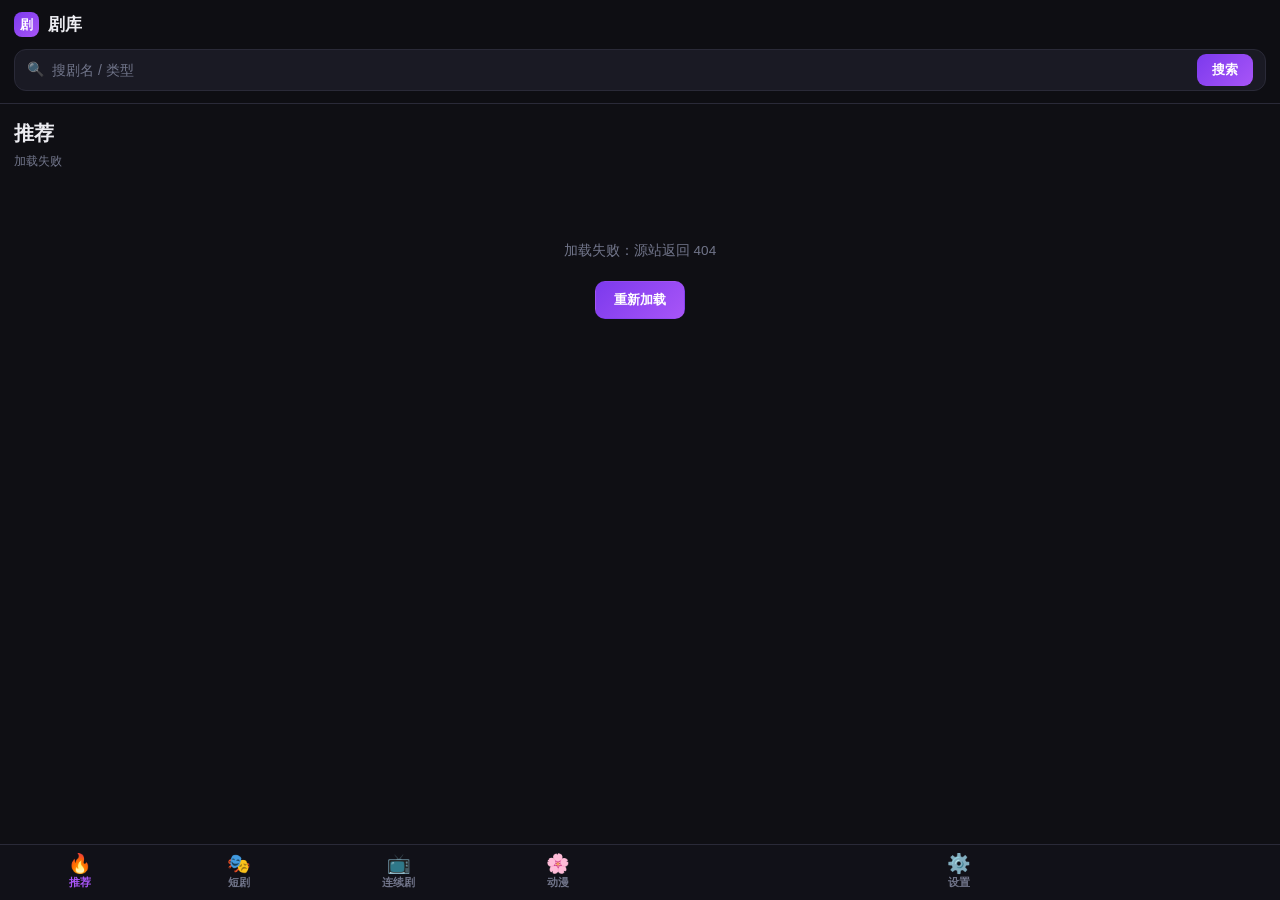
==== app/src/main/assets/www/index.html @ 2c697a50 "feat: 剧库安卓版 —— WebView 壳 + 原生拦截代理 整份网页打包进 assets，靠 WebViewClient.shouldInterceptRequest 在原生层 接下桌面版 s" ====
<!DOCTYPE html>
<html lang="zh-CN">
<head>
<meta charset="UTF-8">
<meta name="viewport" content="width=device-width, initial-scale=1.0, viewport-fit=cover, user-scalable=no">
<meta name="theme-color" content="#0F0F14">
<title>剧库</title>
<link rel="icon" href="data:image/svg+xml,<svg xmlns='http://www.w3.org/2000/svg' viewBox='0 0 100 100'><rect width='100' height='100' rx='22' fill='%237c3aed'/><text x='50' y='68' font-size='52' text-anchor='middle' fill='white' font-family='sans-serif' font-weight='bold'>剧</text></svg>">
<link rel="stylesheet" href="css/style.css">
<link rel="stylesheet" href="css/duanju.css">
<link rel="stylesheet" href="css/juku.css">
<link rel="stylesheet" href="css/mobile.css">
</head>
<body>

<header class="m-top">
  <div class="m-brand"><span class="m-logo">剧</span>剧库</div>
  <form class="jk-search" id="jkSearchForm">
    <span>🔍</span>
    <input id="jkKw" type="search" placeholder="搜剧名 / 类型" autocomplete="off">
    <button type="submit" id="jkSearchBtn">搜索</button>
  </form>
</header>

<main class="m-main" id="mMain">
  <div class="m-title">
    <div class="jk-h1" id="jkH1">推荐</div>
    <div class="jk-sub" id="jkSub">加载中…</div>
  </div>

  <div class="m-sec" id="mContinue">
    <div class="m-sec-t">继续观看</div>
    <div class="jk-continue" id="jkContinue"></div>
  </div>

  <div class="dj-cats" id="jkCats"></div>
  <div class="dj-grid" id="jkGrid"></div>
  <div class="jk-pager" id="jkPager"></div>
</main>

<nav class="m-tabbar">
  <div class="m-tabs" id="jkNav"></div>
  <button class="jk-nav m-tab" id="jkSettingsBtn"><span class="ico">⚙️</span>设置</button>
</nav>

<script src="js/jk-core.js"></script>
<script src="js/juku-api.js"></script>
<script src="js/juku.js"></script>
<script>
(function () {
  var top = 0;
  try { if (window.JKShell && JKShell.safeTop) top = JKShell.safeTop(); } catch (e) {}
  document.documentElement.style.setProperty('--safe-top', (top || 0) + 'px');

  // 没有观看记录时，整块「继续观看」收起来，别占着首屏
  var sec = document.getElementById('mContinue');
  var box = document.getElementById('jkContinue');
  if (sec && box && window.MutationObserver) {
    var sync = function () {
      sec.hidden = !box.querySelector('.jk-cc');
    };
    new MutationObserver(sync).observe(box, { childList: true });
    sync();
  }
})();
</script>
</body>
</html>
---- app/src/main/assets/www/css/style.css ----
/* ============ TV 直播网页 - 全局样式 ============ */
:root {
  --bg: #f4f6fb;
  --bg-soft: #ffffff;
  --card: #ffffff;
  --border: #e5e9f2;
  --text: #1c2333;
  --text-2: #5b6478;
  --text-3: #8b93a7;
  --primary: #e8382c;      /* 直播红 */
  --primary-2: #ff6b5e;
  --accent: #2563eb;
  --radius: 14px;
  --shadow: 0 2px 10px rgba(28, 35, 51, .06);
  --shadow-lg: 0 10px 30px rgba(28, 35, 51, .12);
  --player-bg: #0b0e14;
  --ok: #16a34a;
  --warn: #d97706;
  --header-h: 60px;
}

* { margin: 0; padding: 0; box-sizing: border-box; }
html { scroll-behavior: smooth; }
body {
  font-family: -apple-system, BlinkMacSystemFont, "Segoe UI", "PingFang SC", "Hiragino Sans GB", "Microsoft YaHei", sans-serif;
  background: var(--bg);
  color: var(--text);
  min-height: 100vh;
  line-height: 1.5;
}
a { color: inherit; text-decoration: none; }
img { display: block; }
button { font-family: inherit; cursor: pointer; }

/* ---------- 顶部导航 ---------- */
.header {
  position: sticky; top: 0; z-index: 100;
  height: var(--header-h);
  background: rgba(255,255,255,.92);
  backdrop-filter: blur(12px);
  border-bottom: 1px solid var(--border);
  display: flex; align-items: center; gap: 18px;
  padding: 0 20px;
}
.logo { display: flex; align-items: center; gap: 10px; font-weight: 800; font-size: 20px; letter-spacing: .5px; white-space: nowrap; }
.logo .dot {
  width: 34px; height: 34px; border-radius: 10px;
  background: linear-gradient(135deg, #e8382c, #ff7a45);
  display: grid; place-items: center; color: #fff; font-size: 18px;
  box-shadow: 0 4px 12px rgba(232,56,44,.35);
}
.nav { display: flex; gap: 4px; overflow-x: auto; flex: 1; scrollbar-width: none; }
.nav::-webkit-scrollbar { display: none; }
.nav a {
  padding: 8px 14px; border-radius: 10px; font-size: 14.5px; font-weight: 600;
  color: var(--text-2); white-space: nowrap; transition: all .18s;
}
.nav a:hover { background: #eef1f8; color: var(--text); }
.nav a.active { background: var(--primary); color: #fff; box-shadow: 0 4px 12px rgba(232,56,44,.3); }
.header-right { display: flex; align-items: center; gap: 10px; }

/* 搜索框 */
.search-box { position: relative; }
.search-box input {
  width: 210px; height: 36px; border: 1px solid var(--border); border-radius: 10px;
  padding: 0 12px 0 34px; font-size: 13.5px; outline: none; background: #fff;
  transition: all .2s;
}
.search-box input:focus { border-color: var(--primary); box-shadow: 0 0 0 3px rgba(232,56,44,.12); width: 250px; }
.search-box .s-icon { position: absolute; left: 10px; top: 50%; transform: translateY(-50%); color: var(--text-3); font-size: 15px; pointer-events: none; }
.search-results {
  position: absolute; top: 44px; right: 0; width: 320px; max-height: 420px; overflow-y: auto;
  background: #fff; border: 1px solid var(--border); border-radius: 12px; box-shadow: var(--shadow-lg);
  display: none; z-index: 200;
}
.search-results.show { display: block; }
.sr-item { display: flex; align-items: center; gap: 10px; padding: 9px 12px; cursor: pointer; border-bottom: 1px solid #f1f3f9; }
.sr-item:hover { background: #f7f8fc; }
.sr-item img { width: 30px; height: 30px; border-radius: 7px; object-fit: contain; background: #f1f3f9; }
.sr-item .nm { font-size: 13.5px; font-weight: 600; }
.sr-item .gp { font-size: 11.5px; color: var(--text-3); }
.sr-empty { padding: 18px; text-align: center; color: var(--text-3); font-size: 13px; }

/* ---------- 主体 ---------- */
.main { max-width: 1320px; margin: 0 auto; padding: 22px 20px 60px; }
.page-title { display: flex; align-items: baseline; gap: 10px; margin: 6px 0 18px; }
.page-title h1 { font-size: 24px; font-weight: 800; }
.page-title .sub { color: var(--text-3); font-size: 13px; }

/* 分组区块 */
.group { margin-bottom: 30px; }
.group-head { display: flex; align-items: center; gap: 10px; margin-bottom: 14px; }
.group-head .tag { width: 6px; height: 22px; border-radius: 3px; background: var(--primary); }
.group-head h2 { font-size: 17px; font-weight: 700; }
.group-head .count { font-size: 12px; color: var(--text-3); background: #eef1f8; padding: 2px 9px; border-radius: 20px; }

/* 频道网格 */
.grid { display: grid; grid-template-columns: repeat(auto-fill, minmax(168px, 1fr)); gap: 12px; }
.channel {
  position: relative; background: var(--card); border: 1px solid var(--border); border-radius: var(--radius);
  padding: 14px 12px 12px; cursor: pointer; transition: all .2s; overflow: hidden;
  display: flex; flex-direction: column; gap: 8px;
}
.channel:hover { transform: translateY(-3px); box-shadow: var(--shadow-lg); border-color: rgba(232,56,44,.4); }
.channel .thumb {
  height: 84px; border-radius: 9px; background: linear-gradient(135deg, #f0f2f9, #e6eaf4);
  display: grid; place-items: center; position: relative; overflow: hidden;
}
.channel .thumb img { max-width: 62%; max-height: 62%; object-fit: contain; transition: transform .25s; }
.channel:hover .thumb img { transform: scale(1.1); }
.channel .thumb .play-badge {
  position: absolute; inset: 0; display: grid; place-items: center; background: rgba(11,14,20,.45);
  color: #fff; font-size: 22px; opacity: 0; transition: opacity .2s;
}
.channel:hover .thumb .play-badge { opacity: 1; }
.channel .name { font-size: 14px; font-weight: 700; text-align: center; line-height: 1.3; }
.channel .name .live-tag { display: inline-block; margin-right: 5px; font-size: 10px; color: #fff; background: var(--primary); border-radius: 4px; padding: 1px 5px; vertical-align: 1px; animation: blink 1.6s infinite; }
.channel .meta { display: flex; justify-content: center; align-items: center; gap: 8px; }
.channel .meta .grp { font-size: 11px; color: var(--text-3); background: #f2f4fa; padding: 1px 8px; border-radius: 20px; }
.channel .fav { position: absolute; top: 8px; right: 8px; width: 26px; height: 26px; border-radius: 8px; background: rgba(255,255,255,.85); border: 1px solid var(--border); color: var(--text-3); font-size: 13px; display: grid; place-items: center; z-index: 2; opacity: 0; transition: all .2s; }
.channel:hover .fav { opacity: 1; }
.channel .fav.on { color: #f59e0b; opacity: 1; background: #fff7e6; border-color: #fde68a; }
.channel .fav:hover { transform: scale(1.15); }
.channel.offline { opacity: .55; }
.channel.offline::after { content: "信号弱"; position: absolute; top: 6px; left: 6px; font-size: 10px; color: #fff; background: var(--warn); padding: 1px 6px; border-radius: 5px; }

@keyframes blink { 0%,100% {opacity: 1;} 50% {opacity: .45;} }

/* ---------- 首页 Hero ---------- */
.hero {
  border-radius: 20px; overflow: hidden; position: relative; margin-bottom: 26px;
  background: linear-gradient(120deg, #10131c 0%, #1c2333 55%, #2a1b2e 100%);
  color: #fff; padding: 34px 36px;
}
.hero::before {
  content: ""; position: absolute; right: -60px; top: -60px; width: 320px; height: 320px; border-radius: 50%;
  background: radial-gradient(circle, rgba(232,56,44,.45), transparent 65%);
}
.hero h1 { font-size: 30px; font-weight: 800; letter-spacing: .5px; position: relative; }
.hero h1 em { font-style: normal; color: #ff6b5e; }
.hero p { margin-top: 8px; color: #b9c0d2; font-size: 14px; position: relative; }
.hero .hero-actions { margin-top: 18px; display: flex; gap: 10px; flex-wrap: wrap; position: relative; }
.btn {
  display: inline-flex; align-items: center; gap: 7px; padding: 10px 18px; border-radius: 11px;
  font-size: 14px; font-weight: 700; border: none; transition: all .2s;
}
.btn-primary { background: var(--primary); color: #fff; box-shadow: 0 6px 16px rgba(232,56,44,.4); }
.btn-primary:hover { background: #d42f23; transform: translateY(-1px); }
.btn-ghost { background: rgba(255,255,255,.1); color: #fff; border: 1px solid rgba(255,255,255,.22); }
.btn-ghost:hover { background: rgba(255,255,255,.18); }

/* 首页快捷分类 */
.quick-cats { display: grid; grid-template-columns: repeat(auto-fit, minmax(210px, 1fr)); gap: 12px; margin-bottom: 30px; }
.qc {
  background: var(--card); border: 1px solid var(--border); border-radius: var(--radius);
  padding: 18px; transition: all .2s; display: flex; align-items: center; gap: 14px;
}
.qc:hover { transform: translateY(-3px); box-shadow: var(--shadow-lg); border-color: rgba(232,56,44,.35); }
.qc .ico { width: 46px; height: 46px; border-radius: 12px; display: grid; place-items: center; font-size: 22px; flex-shrink: 0; }
.qc .t { font-size: 15px; font-weight: 700; }
.qc .d { font-size: 12px; color: var(--text-3); margin-top: 2px; }

/* 正在热播 / 推荐横条 */
.nowplaying {
  display: flex; gap: 14px; overflow-x: auto; padding-bottom: 8px; scrollbar-width: thin;
}
.np-card { flex: 0 0 320px; border-radius: 16px; overflow: hidden; position: relative; cursor: pointer; background: var(--player-bg); }
.np-card .np-thumb { height: 150px; background: linear-gradient(135deg, #1a2030, #2b2f42); display: grid; place-items: center; }
.np-card .np-thumb img { max-height: 84%; max-width: 70%; object-fit: contain; }
.np-card .np-info { position: absolute; left: 0; right: 0; bottom: 0; padding: 26px 14px 10px; background: linear-gradient(transparent, rgba(0,0,0,.85)); color: #fff; }
.np-card .np-info .nm { font-size: 15px; font-weight: 700; }
.np-card .np-info .gp { font-size: 11.5px; color: #c3c9d8; margin-top: 2px; }
.np-card .np-live { position: absolute; top: 10px; left: 10px; font-size: 10.5px; color: #fff; background: var(--primary); padding: 2px 8px; border-radius: 6px; display: flex; align-items: center; gap: 4px; }
.np-card .np-live::before { content: ""; width: 6px; height: 6px; border-radius: 50%; background: #fff; animation: blink 1.2s infinite; }

/* ---------- 网络直播页 ---------- */
.live-grid { display: grid; grid-template-columns: repeat(auto-fill, minmax(280px, 1fr)); gap: 14px; }
.live-card {
  background: var(--card); border: 1px solid var(--border); border-radius: var(--radius);
  overflow: hidden; transition: all .2s; cursor: pointer;
}
.live-card:hover { transform: translateY(-3px); box-shadow: var(--shadow-lg); }
.live-card .lc-thumb { height: 130px; background: var(--player-bg); display: grid; place-items: center; position: relative; color: #fff; font-size: 38px; }
.live-card .lc-thumb .lc-tag { position: absolute; top: 10px; left: 10px; font-size: 11px; background: rgba(0,0,0,.55); padding: 3px 9px; border-radius: 6px; }
.live-card .lc-body { padding: 12px 14px; }
.live-card .lc-body .lc-name { font-weight: 700; font-size: 14.5px; }
.live-card .lc-body .lc-desc { font-size: 12px; color: var(--text-3); margin-top: 3px; }
.platform-b { background: linear-gradient(135deg,#fb7299,#e8455a); }
.platform-dy { background: linear-gradient(135deg,#f8b500,#f56b00); }
.platform-hy { background: linear-gradient(135deg,#ff6a00,#ff3c00); }
.platform-other { background: linear-gradient(135deg,#5b6478,#1c2333); }

/* ---------- 播放器页 ---------- */
.player-page { max-width: 1280px; margin: 0 auto; padding: 18px 20px 60px; }
.player-wrap { position: relative; border-radius: 18px; overflow: hidden; background: #000; box-shadow: var(--shadow-lg); }
.player-wrap video { width: 100%; aspect-ratio: 16/9; display: block; background: #000; }
.player-loading {
  position: absolute; inset: 0; display: grid; place-items: center; color: #fff; background: rgba(0,0,0,.55); z-index: 5; font-size: 15px; flex-direction: column; gap: 14px;
}
.player-loading .spin { width: 46px; height: 46px; border-radius: 50%; border: 4px solid rgba(255,255,255,.2); border-top-color: #ff6b5e; animation: rotate 1s linear infinite; }
@keyframes rotate { to { transform: rotate(360deg); } }
.player-error {
  position: absolute; inset: 0; display: none; place-items: center; z-index: 6; background: rgba(0,0,0,.82); color: #fff; text-align: center; padding: 30px;
}
.player-error .pe-ico { font-size: 40px; }
.player-error .pe-tip { margin: 12px 0 4px; font-size: 16px; font-weight: 700; }
.player-error .pe-sub { font-size: 13px; color: #aab; margin-bottom: 16px; }
.player-topbar { display: flex; align-items: center; gap: 14px; margin: 16px 2px; }
.player-topbar .now-name { font-size: 18px; font-weight: 800; display: flex; align-items: center; gap: 9px; }
.player-topbar .now-name .live-dot { width: 8px; height: 8px; border-radius: 50%; background: var(--primary); animation: blink 1.4s infinite; }
.player-topbar .now-group { font-size: 12.5px; color: var(--text-3); background: #eef1f8; padding: 3px 10px; border-radius: 20px; }
.player-topbar .spacer { flex: 1; }

/* 频道列表侧栏 */
.ch-list { margin-top: 8px; }
.ch-list-head { display: flex; align-items: center; gap: 10px; margin-bottom: 10px; }
.ch-list-head .sel { margin-left: auto; padding: 6px 12px; border-radius: 9px; border: 1px solid var(--border); font-size: 12.5px; outline: none; background: #fff; color: var(--text); }
.ch-tabs { display: flex; gap: 8px; flex-wrap: wrap; margin-bottom: 12px; }
.ch-tab { padding: 6px 13px; font-size: 12.5px; font-weight: 600; border-radius: 20px; background: #eef1f8; color: var(--text-2); border: none; transition: all .18s; }
.ch-tab.active { background: var(--primary); color: #fff; }
.ch-grid { display: grid; grid-template-columns: repeat(auto-fill, minmax(130px, 1fr)); gap: 9px; max-height: 480px; overflow-y: auto; padding: 2px; }
.ch-item {
  display: flex; align-items: center; gap: 8px; padding: 8px 9px; border-radius: 10px;
  border: 1px solid var(--border); background: var(--card); cursor: pointer; transition: all .16s;
}
.ch-item:hover { border-color: var(--primary); }
.ch-item.on { background: var(--primary); border-color: var(--primary); color: #fff; }
.ch-item img { width: 26px; height: 26px; border-radius: 6px; object-fit: contain; background: #f1f3f9; }
.ch-item .cn { font-size: 12.5px; font-weight: 600; line-height: 1.2; }
.ch-item.on img { background: rgba(255,255,255,.2); }

/* ---------- 收藏浮条 ---------- */
.fav-bar {
  position: fixed; right: 18px; bottom: 18px; z-index: 90; display: flex; flex-direction: column; gap: 8px; align-items: flex-end;
}
.fav-bar .fb-btn {
  width: 50px; height: 50px; border-radius: 16px; background: var(--card); border: 1px solid var(--border);
  box-shadow: var(--shadow-lg); font-size: 20px; color: var(--text-2); display: grid; place-items: center; transition: all .2s; position: relative;
}
.fav-bar .fb-btn:hover { color: #f59e0b; transform: scale(1.06); }
.fav-bar .fb-btn .n { position: absolute; top: -4px; right: -4px; min-width: 18px; height: 18px; border-radius: 9px; background: var(--primary); color: #fff; font-size: 10.5px; display: grid; place-items: center; padding: 0 4px; }
.fav-panel {
  display: none; width: 300px; max-height: 420px; overflow-y: auto; background: var(--card); border: 1px solid var(--border);
  border-radius: 16px; box-shadow: var(--shadow-lg); padding: 10px;
}
.fav-panel.show { display: block; }
.fav-panel .fp-head { font-size: 13.5px; font-weight: 700; padding: 6px 8px 10px; }
.fav-empty { text-align: center; color: var(--text-3); font-size: 12.5px; padding: 22px 0; }

/* ---------- Toast ---------- */
.toast {
  position: fixed; left: 50%; bottom: 34px; transform: translateX(-50%) translateY(20px);
  background: #1c2333; color: #fff; padding: 10px 22px; border-radius: 12px; font-size: 13.5px;
  box-shadow: var(--shadow-lg); opacity: 0; pointer-events: none; transition: all .3s; z-index: 300;
}
.toast.show { opacity: 1; transform: translateX(-50%) translateY(0); }

/* 更新直播源按钮 */
.update-btn {
  display: inline-flex; align-items: center; gap: 6px;
  height: 36px; padding: 0 13px; border-radius: 10px;
  border: 1px solid var(--border); background: #fff; color: var(--text-2);
  font-size: 13px; font-weight: 600; transition: all .2s; white-space: nowrap;
}
.update-btn:hover { border-color: var(--primary); color: var(--primary); }
.update-btn.loading { color: var(--primary); border-color: rgba(232,56,44,.4); cursor: wait; }
.update-btn .ub-ico { font-size: 15px; }
.update-btn.loading .ub-ico { display: inline-block; animation: rotate 1.1s linear infinite; }
.update-btn[data-pct]::after { content: attr(data-pct); font-size: 11px; color: var(--primary); font-weight: 700; }

/* ---------- 页脚 ---------- */
.footer { text-align: center; padding: 26px 20px 40px; color: var(--text-3); font-size: 12.5px; border-top: 1px solid var(--border); margin-top: 30px; }
.footer a { color: var(--text-2); border-bottom: 1px dashed; }

/* ---------- 响应式 ---------- */
@media (max-width: 768px) {
  .header { padding: 0 12px; gap: 10px; }
  .search-box input, .search-box input:focus { width: 130px; }
  .search-results { width: 280px; }
  .hero { padding: 24px 20px; }
  .hero h1 { font-size: 23px; }
  .main { padding: 16px 12px 50px; }
  .grid { grid-template-columns: repeat(auto-fill, minmax(140px, 1fr)); gap: 9px; }
  .np-card { flex-basis: 260px; }
  .player-topbar .now-name { font-size: 15px; }
}
---- app/src/main/assets/www/css/duanju.css ----
/* ============ 全网短剧 - 样式 ============ */

/* 分类 tab */
.dj-cats { display: flex; gap: 8px; flex-wrap: wrap; margin-bottom: 18px; }
.dj-cat {
  padding: 8px 16px; font-size: 13.5px; font-weight: 600; border-radius: 22px;
  background: #fff; border: 1px solid var(--border); color: var(--text-2); transition: all .18s;
}
.dj-cat:hover { border-color: #c4b5fd; color: #7c3aed; }
.dj-cat.active { background: linear-gradient(135deg, #7c3aed, #a855f7); color: #fff; border-color: transparent; box-shadow: 0 4px 12px rgba(124,58,237,.35); }

/* 短剧网格 */
.dj-grid { display: grid; grid-template-columns: repeat(auto-fill, minmax(150px, 1fr)); gap: 14px; }
.dj-card {
  background: var(--card); border: 1px solid var(--border); border-radius: 14px;
  overflow: hidden; cursor: pointer; transition: all .2s; display: block;
}
.dj-card:hover { transform: translateY(-4px); box-shadow: var(--shadow-lg); border-color: rgba(124,58,237,.4); }
.dj-card .poster { position: relative; aspect-ratio: 3/4; background: linear-gradient(135deg, #f0f2f9, #e4e7f2); overflow: hidden; }
.dj-card .poster img { width: 100%; height: 100%; object-fit: cover; transition: transform .3s; }
.dj-card:hover .poster img { transform: scale(1.06); }
.dj-card .poster .ep-tag {
  position: absolute; right: 6px; bottom: 6px; font-size: 10.5px; color: #fff;
  background: rgba(0,0,0,.62); padding: 2px 7px; border-radius: 6px;
}
.dj-card .poster .play-mask {
  position: absolute; inset: 0; display: grid; place-items: center;
  background: rgba(20,16,40,.4); color: #fff; font-size: 26px; opacity: 0; transition: opacity .2s;
}
.dj-card:hover .poster .play-mask { opacity: 1; }
.dj-card .dj-name {
  padding: 9px 10px 10px; font-size: 13px; font-weight: 600; line-height: 1.35;
  display: -webkit-box; -webkit-line-clamp: 2; -webkit-box-orient: vertical; overflow: hidden;
  min-height: 44px;
}
.dj-card .dj-cat-tag { position: absolute; left: 6px; top: 6px; font-size: 10.5px; color: #7c3aed; background: rgba(255,255,255,.92); padding: 2px 8px; border-radius: 6px; font-weight: 700; }

/* loading */
.dj-loading { grid-column: 1 / -1; text-align: center; color: var(--text-3); padding: 50px 0; font-size: 13.5px; }
.dj-empty { grid-column: 1 / -1; text-align: center; color: var(--text-3); padding: 40px 0; font-size: 13.5px; }

/* 详情页信息 */
.dj-info { display: flex; gap: 18px; margin-top: 16px; background: var(--card); border: 1px solid var(--border); border-radius: 16px; padding: 18px; }
.dj-info img { width: 120px; height: 160px; object-fit: cover; border-radius: 10px; flex-shrink: 0; background: #eef0f8; }
.dj-info-body { flex: 1; min-width: 0; }
.dj-info-body h2 { font-size: 19px; font-weight: 800; margin-bottom: 8px; }
.dj-info-cat { display: flex; gap: 8px; flex-wrap: wrap; margin-bottom: 10px; }
.dj-info-cat span { font-size: 12px; color: #7c3aed; background: #f3edff; padding: 3px 10px; border-radius: 14px; font-weight: 600; }
.dj-info-intro { font-size: 13px; color: var(--text-2); line-height: 1.8; display: -webkit-box; -webkit-line-clamp: 4; -webkit-box-orient: vertical; overflow: hidden; }

/* 选集 */
.dj-eps { display: flex; gap: 9px; flex-wrap: wrap; max-height: 300px; overflow-y: auto; padding: 4px 2px; }
.dj-ep {
  min-width: 54px; text-align: center; padding: 9px 14px; border-radius: 10px;
  border: 1px solid var(--border); background: var(--card); font-size: 12.5px; font-weight: 600;
  cursor: pointer; transition: all .16s; color: var(--text-2);
}
.dj-ep:hover { border-color: #7c3aed; color: #7c3aed; }
.dj-ep.on { background: linear-gradient(135deg, #7c3aed, #a855f7); color: #fff; border-color: transparent; }
.dj-ep.locked { background: #f4f4f7; color: #b0b5c5; border-style: dashed; cursor: not-allowed; }
.dj-ep.locked:hover { border-color: #e5e9f2; color: #b0b5c5; }

@media (max-width: 768px) {
  .dj-grid { grid-template-columns: repeat(auto-fill, minmax(118px, 1fr)); gap: 10px; }
  .dj-info { flex-direction: column; align-items: center; text-align: center; }
  .dj-info-cat { justify-content: center; }
}
---- app/src/main/assets/www/css/juku.css ----
/* ============ 剧库 · 客户端界面样式 ============ */

.jk-shell {
  display: flex;
  align-items: flex-start;
  max-width: 1560px;
  margin: 0 auto;
  min-height: calc(100vh - var(--header-h));
}

/* ---------------- 左侧栏 ---------------- */
.jk-side {
  width: 210px; flex: 0 0 210px;
  position: sticky; top: var(--header-h);
  height: calc(100vh - var(--header-h));
  overflow-y: auto;
  padding: 16px 12px 22px;
  border-right: 1px solid var(--border);
  background: #fff;
  display: flex; flex-direction: column; gap: 4px;
}
.jk-side::-webkit-scrollbar { width: 6px; }
.jk-side::-webkit-scrollbar-thumb { background: #dfe3ee; border-radius: 3px; }

.jk-side-title {
  font-size: 11.5px; font-weight: 700; color: var(--text-3);
  padding: 12px 12px 6px; letter-spacing: .5px;
}
.jk-nav {
  display: flex; align-items: center; gap: 10px;
  padding: 10px 12px; border-radius: 11px;
  font-size: 14px; font-weight: 600; color: var(--text-2);
  cursor: pointer; transition: all .16s; border: 0; background: transparent;
  width: 100%; text-align: left;
}
.jk-nav:hover { background: #f2f4fa; color: var(--text); }
.jk-nav.on {
  background: linear-gradient(135deg, #7c3aed, #a855f7);
  color: #fff; box-shadow: 0 4px 12px rgba(124, 58, 237, .32);
}
.jk-nav .ico { font-size: 16px; width: 20px; text-align: center; }
.jk-nav .cnt { margin-left: auto; font-size: 11.5px; opacity: .7; }

/* 继续观看 */
.jk-continue { display: flex; flex-direction: column; gap: 8px; padding: 2px 4px; }
.jk-cc {
  display: flex; gap: 9px; padding: 6px; border-radius: 10px;
  border: 1px solid var(--border); background: #fff; transition: all .16s;
}
.jk-cc:hover { border-color: #c4b5fd; box-shadow: var(--shadow); }
.jk-cc img, .jk-cc .ph {
  width: 40px; height: 54px; flex: 0 0 40px; border-radius: 7px;
  object-fit: cover; background: linear-gradient(135deg, #3b2b6b, #7c3aed);
  display: grid; place-items: center; color: #fff; font-size: 17px; font-weight: 700;
}
.jk-cc-b { min-width: 0; flex: 1; display: flex; flex-direction: column; justify-content: center; gap: 4px; }
.jk-cc-t {
  font-size: 12.5px; font-weight: 600; line-height: 1.3;
  display: -webkit-box; -webkit-line-clamp: 2; -webkit-box-orient: vertical; overflow: hidden;
}
.jk-cc-s { font-size: 11px; color: var(--text-3); }
.jk-cc-bar { height: 3px; border-radius: 2px; background: #ebeef7; overflow: hidden; }
.jk-cc-bar i { display: block; height: 100%; background: #e8382c; }

/* ---------------- 主区 ---------------- */
.jk-main { flex: 1; min-width: 0; padding: 18px 22px 50px; }

.jk-top { display: flex; align-items: center; gap: 12px; flex-wrap: wrap; margin-bottom: 14px; }
.jk-h1 { font-size: 21px; font-weight: 800; letter-spacing: .3px; }
.jk-sub { font-size: 12.5px; color: var(--text-3); margin-left: 2px; }
.jk-top .grow { flex: 1; }

.jk-search {
  display: flex; align-items: center; gap: 8px;
  background: #fff; border: 1px solid var(--border); border-radius: 12px;
  padding: 8px 14px; width: 320px; max-width: 100%;
  transition: border-color .16s, box-shadow .16s;
}
.jk-search:focus-within { border-color: #a78bfa; box-shadow: 0 0 0 3px rgba(124, 58, 237, .12); }
.jk-search input { flex: 1; border: 0; outline: none; font-size: 13.5px; background: transparent; color: var(--text); }
.jk-search button {
  border: 0; background: linear-gradient(135deg, #7c3aed, #a855f7); color: #fff;
  padding: 6px 14px; border-radius: 8px; font-size: 13px; font-weight: 700;
}
.jk-search button:disabled { opacity: .55; }

/* 分类 chips 沿用 .dj-cats / .dj-cat，这里补一点 */
.jk-main .dj-cats { margin-bottom: 16px; }
.jk-cat-n { font-size: 11px; opacity: .75; margin-left: 4px; }

/* 卡片上的继续观看进度 */
.dj-card .jk-prog-tag {
  position: absolute; left: 0; right: 0; bottom: 0; height: 4px; background: rgba(0, 0, 0, .35);
}
.dj-card .jk-prog-tag i { display: block; height: 100%; background: #e8382c; }
.dj-card .jk-watch-tag {
  position: absolute; left: 6px; top: 6px; font-size: 10.5px; font-weight: 700;
  color: #fff; background: rgba(232, 56, 44, .92); padding: 2px 8px; border-radius: 6px;
}
.dj-card .jk-src-tag {
  position: absolute; left: 6px; top: 6px; font-size: 10.5px; font-weight: 700;
  color: #7c3aed; background: rgba(255, 255, 255, .94); padding: 2px 8px; border-radius: 6px;
}
.dj-card .poster .ph-fallback {
  position: absolute; inset: 0; display: grid; place-items: center;
  background: linear-gradient(135deg, #2f2359, #7c3aed);
  color: rgba(255, 255, 255, .92); font-size: 34px; font-weight: 800;
}

/* 空 / 骨架 */
.jk-skel { border-radius: 14px; overflow: hidden; border: 1px solid var(--border); background: #fff; }
.jk-skel .ph { aspect-ratio: 3/4; background: linear-gradient(100deg, #eef0f8 30%, #f7f8fc 50%, #eef0f8 70%); background-size: 220% 100%; animation: jk-shine 1.2s linear infinite; }
.jk-skel .ln { height: 12px; margin: 10px; border-radius: 6px; background: #eef0f8; }
@keyframes jk-shine { to { background-position: -220% 0; } }

/* 分页 */
.jk-pager { display: flex; align-items: center; justify-content: center; gap: 8px; margin-top: 26px; flex-wrap: wrap; }
.jk-pg {
  min-width: 38px; height: 36px; padding: 0 13px; border-radius: 10px;
  border: 1px solid var(--border); background: #fff; color: var(--text-2);
  font-size: 13px; font-weight: 600; transition: all .15s;
}
.jk-pg:hover:not(:disabled) { border-color: #a78bfa; color: #7c3aed; }
.jk-pg:disabled { opacity: .42; cursor: not-allowed; }
.jk-pg.on { background: linear-gradient(135deg, #7c3aed, #a855f7); color: #fff; border-color: transparent; }
.jk-pg-info { font-size: 12.5px; color: var(--text-3); padding: 0 6px; }
.jk-pg-jump { width: 62px; height: 36px; text-align: center; border-radius: 10px; border: 1px solid var(--border); font-size: 13px; outline: none; }

/* ---------------- 设置面板 ---------------- */
.jk-mask {
  position: fixed; inset: 0; background: rgba(18, 22, 34, .45);
  z-index: 400; display: flex; align-items: center; justify-content: center; padding: 20px;
}
.jk-modal {
  width: 440px; max-width: 100%; max-height: 86vh; overflow-y: auto;
  background: #fff; border-radius: 18px; padding: 22px 22px 16px;
  box-shadow: 0 24px 60px rgba(28, 35, 51, .28);
}
.jk-modal h3 { font-size: 17px; font-weight: 800; margin-bottom: 4px; }
.jk-modal .desc { font-size: 12.5px; color: var(--text-3); margin-bottom: 16px; }
.jk-row {
  display: flex; align-items: center; justify-content: space-between; gap: 14px;
  padding: 13px 0; border-top: 1px solid var(--border);
}
.jk-row:first-of-type { border-top: 0; }
.jk-row-t { font-size: 13.5px; font-weight: 600; }
.jk-row-d { font-size: 11.5px; color: var(--text-3); margin-top: 2px; }
.jk-sw { width: 46px; height: 26px; border-radius: 13px; background: #d7dbe8; position: relative; border: 0; transition: background .18s; flex: 0 0 auto; }
.jk-sw::after { content: ''; position: absolute; top: 3px; left: 3px; width: 20px; height: 20px; border-radius: 50%; background: #fff; transition: left .18s; box-shadow: 0 1px 4px rgba(0, 0, 0, .25); }
.jk-sw.on { background: #7c3aed; }
.jk-sw.on::after { left: 23px; }
.jk-modal-foot { display: flex; gap: 10px; justify-content: flex-end; margin-top: 18px; }
.jk-abtn { padding: 9px 18px; border-radius: 10px; border: 1px solid var(--border); background: #fff; font-size: 13px; font-weight: 600; color: var(--text-2); }
.jk-abtn.danger { color: #b91c1c; border-color: #f3c9c9; }
.jk-abtn.primary { background: linear-gradient(135deg, #7c3aed, #a855f7); color: #fff; border-color: transparent; }
.jk-kbd { font-size: 11.5px; color: var(--text-2); line-height: 2; }
.jk-kbd b { display: inline-block; min-width: 54px; color: #7c3aed; font-weight: 700; }

/* toast（与主题一致） */
.jk-toast {
  position: fixed; left: 50%; bottom: 40px; transform: translate(-50%, 14px);
  background: rgba(24, 28, 40, .94); color: #fff;
  padding: 11px 20px; border-radius: 12px; font-size: 13.5px; font-weight: 600;
  opacity: 0; pointer-events: none; transition: all .22s; z-index: 500; max-width: 86vw;
}
.jk-toast.show { opacity: 1; transform: translate(-50%, 0); }

/* ---------------- 播放页 ---------------- */
.jk-watch { max-width: 1240px; margin: 0 auto; padding: 16px 20px 40px; }
.jk-watch-top { display: flex; align-items: center; gap: 12px; margin-bottom: 12px; flex-wrap: wrap; }
.jk-back { font-size: 13px; font-weight: 600; color: var(--text-2); padding: 7px 14px; border-radius: 10px; border: 1px solid var(--border); background: #fff; }
.jk-back:hover { color: #7c3aed; border-color: #c4b5fd; }
.jk-watch-title { font-size: 18px; font-weight: 800; }
.jk-watch-meta { font-size: 12.5px; color: var(--text-3); }

.jk-watch-body { display: grid; grid-template-columns: minmax(0, 1fr) 320px; gap: 18px; align-items: start; }
@media (max-width: 980px) { .jk-watch-body { grid-template-columns: 1fr; } }

.jk-panel { background: #fff; border: 1px solid var(--border); border-radius: 16px; padding: 16px; }
.jk-panel h4 { font-size: 14px; font-weight: 800; margin-bottom: 10px; display: flex; align-items: center; gap: 8px; }
.jk-panel h4 .n { font-size: 12px; color: var(--text-3); font-weight: 600; }

.jk-eps { display: grid; grid-template-columns: repeat(auto-fill, minmax(62px, 1fr)); gap: 8px; max-height: 320px; overflow-y: auto; }
.jk-ep {
  height: 38px; border-radius: 9px; border: 1px solid var(--border); background: #fbfcfe;
  font-size: 12.5px; font-weight: 600; color: var(--text-2);
  display: grid; place-items: center; transition: all .15s; padding: 0 6px;
  overflow: hidden; white-space: nowrap; text-overflow: ellipsis;
}
.jk-ep:hover { border-color: #a78bfa; color: #7c3aed; }
.jk-ep.on { background: linear-gradient(135deg, #7c3aed, #a855f7); color: #fff; border-color: transparent; }
.jk-ep.played { color: #b6bbcb; }

.jk-play-actions { display: flex; gap: 10px; flex-wrap: wrap; margin-top: 12px; }
.jk-pbtn {
  padding: 9px 16px; border-radius: 10px; border: 1px solid var(--border); background: #fff;
  font-size: 13px; font-weight: 600; color: var(--text-2); display: flex; align-items: center; gap: 7px;
}
.jk-pbtn:hover { border-color: #c4b5fd; color: #7c3aed; }
.jk-pbtn.on { background: #f3edff; border-color: #c4b5fd; color: #7c3aed; }

.jk-intro { font-size: 13px; color: var(--text-2); line-height: 1.85; margin-top: 4px; }
.jk-meta-tags { display: flex; gap: 8px; flex-wrap: wrap; margin: 8px 0 10px; }
.jk-meta-tags span { font-size: 11.5px; color: #7c3aed; background: #f3edff; padding: 3px 10px; border-radius: 14px; font-weight: 600; }
.jk-cover-row { display: flex; gap: 14px; }
.jk-cover-row img { width: 96px; height: 128px; border-radius: 10px; object-fit: cover; background: #eef0f8; flex: 0 0 96px; }

@media (max-width: 860px) {
  .jk-shell { flex-direction: column; }
  .jk-side {
    position: static; width: 100%; flex: none; height: auto;
    flex-direction: row; overflow-x: auto; border-right: 0; border-bottom: 1px solid var(--border);
    padding: 10px 12px; gap: 6px;
  }
  .jk-side-title, .jk-continue, .jk-side .jk-continue-wrap { display: none; }
  .jk-nav { width: auto; white-space: nowrap; }
  .jk-main { padding: 14px; }
  .jk-search { width: 100%; }
}
---- app/src/main/assets/www/css/mobile.css ----
/* ============================================================
   剧库 · 手机版
   在 style.css / duanju.css / juku.css / jk-player.css 之后加载，
   只管两件事：把浅色主题整体换成深色；把桌面布局改成手机布局。
   原桌面版一行没动，两边各自能跑。
   ============================================================ */

:root {
  --bg: #0F0F14;
  --bg-soft: #16161E;
  --card: #1A1A24;
  --border: #2A2A38;
  --text: #EDEDF2;
  --text-2: #A8AABC;
  --text-3: #71758A;
  --primary: #7C3AED;
  --primary-2: #A855F7;
  --shadow: 0 2px 10px rgba(0, 0, 0, .35);
  --shadow-lg: 0 10px 30px rgba(0, 0, 0, .55);
  --header-h: 0px;
}

html, body { overflow-x: hidden; background: var(--bg); }

body {
  color: var(--text);
  -webkit-tap-highlight-color: transparent;
  overscroll-behavior-y: contain;
}

/* 桌面期的顶部大导航在手机上没位置 */
.header { display: none !important; }
.jk-shell { display: block; min-height: 0; }
.jk-side { display: none !important; }
.jk-main { padding: 0 !important; }

/* ---------- 顶部搜索区 ---------- */
.m-top {
  position: sticky; top: 0; z-index: 50;
  padding: calc(var(--safe-top, 0px) + 12px) 14px 12px;
  background: rgba(15, 15, 20, .95);
  backdrop-filter: blur(14px);
  border-bottom: 1px solid var(--border);
}

.m-brand {
  display: flex; align-items: center; gap: 9px;
  font-size: 17px; font-weight: 800; letter-spacing: .3px;
  margin-bottom: 11px;
}

.m-logo {
  width: 25px; height: 25px; border-radius: 8px;
  background: linear-gradient(135deg, #7C3AED, #A855F7);
  display: grid; place-items: center;
  font-size: 13px; font-weight: 700; color: #fff;
}

.m-top .jk-search {
  width: 100%; max-width: none;
  background: var(--card); border: 1px solid var(--border);
  border-radius: 12px; padding: 0 12px; height: 42px;
  display: flex; align-items: center; gap: 8px;
}
.m-top .jk-search > span { font-size: 14px; opacity: .6; }
.m-top .jk-search input {
  flex: 1; min-width: 0; height: 100%;
  border: 0; outline: none; background: none;
  color: var(--text); font-size: 14px;
}
.m-top .jk-search input::placeholder { color: var(--text-3); }
.m-top .jk-search button {
  border: 0; border-radius: 9px; padding: 7px 15px;
  background: linear-gradient(135deg, #7C3AED, #A855F7);
  color: #fff; font-size: 13px; font-weight: 700;
}

/* ---------- 主区 ---------- */
.m-main { padding: 14px 14px calc(78px + env(safe-area-inset-bottom, 0px)); }

.m-title { margin-bottom: 13px; }
.m-title .jk-h1 { font-size: 20px; font-weight: 800; margin: 0 0 4px; }
.m-title .jk-sub { font-size: 12px; color: var(--text-3); margin: 0; }

/* ---------- 继续观看 ---------- */
.m-sec { margin-bottom: 16px; }
.m-sec .m-sec-t {
  font-size: 13px; font-weight: 700; color: var(--text-2);
  margin-bottom: 9px;
}
/* 覆盖 juku.css 里 860px 以下把 .jk-continue 藏起来的规则 */
.m-main .jk-continue {
  display: flex; flex-direction: row; gap: 10px;
  overflow-x: auto; padding: 2px 0 6px;
  scrollbar-width: none;
}
.m-main .jk-continue::-webkit-scrollbar { display: none; }
.m-main .jk-cc {
  flex: 0 0 168px; width: 168px;
  background: var(--card); border: 1px solid var(--border);
  border-radius: 12px; padding: 7px;
}
.m-main .jk-cc-b { gap: 3px; }
.m-main .jk-cc-bar { background: #2C2C3C; }

/* ---------- 分类 chips ---------- */
.m-main .dj-cats {
  display: flex; gap: 8px; flex-wrap: nowrap;
  overflow-x: auto; margin: 0 -14px 14px; padding: 0 14px 4px;
  scrollbar-width: none;
}
.m-main .dj-cats::-webkit-scrollbar { display: none; }
.m-main .dj-cat {
  flex: 0 0 auto; padding: 7px 15px; font-size: 13px;
  background: var(--card); border: 1px solid var(--border); color: var(--text-2);
  border-radius: 20px;
}

/* ---------- 卡片网格：固定两列 ---------- */
.m-main .dj-grid {
  display: grid; grid-template-columns: repeat(2, minmax(0, 1fr)); gap: 11px;
}
.m-main .dj-card {
  background: var(--card); border: 1px solid var(--border); border-radius: 13px;
}
.m-main .dj-card:hover { transform: none; box-shadow: none; }
.m-main .dj-card .poster { background: #23232F; }
.m-main .dj-card .poster .ph-fallback { background: linear-gradient(135deg, #33265c, #7C3AED); }
.m-main .dj-card .dj-name { font-size: 13px; padding: 9px 9px 10px; min-height: 42px; }
.m-main .dj-card .jk-src-tag { background: rgba(124, 58, 237, .9); color: #fff; }
.m-main .dj-card .play-mask { display: none; }

.m-main .jk-panel,
.m-main .jk-skel { background: var(--card); border-color: var(--border); }
.m-main .jk-skel .ph,
.m-main .jk-skel .ln { background: #23232F; }

/* ---------- 分页 ---------- */
.m-main .jk-pager {
  display: flex; gap: 7px; flex-wrap: nowrap;
  overflow-x: auto; justify-content: flex-start;
  margin: 20px -14px 0; padding: 0 14px 6px;
  scrollbar-width: none;
}
.m-main .jk-pager::-webkit-scrollbar { display: none; }
.m-main .jk-pg {
  flex: 0 0 auto; min-width: 36px; height: 34px; padding: 0 12px;
  background: var(--card); border: 1px solid var(--border);
  color: var(--text-2); border-radius: 9px; font-size: 13px;
}
.m-main .jk-pg.on { border-color: transparent; }
.m-main .jk-pg-jump {
  flex: 0 0 auto; background: var(--card); color: var(--text);
  border: 1px solid var(--border); height: 34px;
}
.m-main .jk-pg-info { flex: 0 0 auto; white-space: nowrap; }

/* ---------- 底部 tab ---------- */
.m-tabbar {
  position: fixed; left: 0; right: 0; bottom: 0; z-index: 60;
  display: flex; align-items: stretch;
  background: rgba(18, 18, 25, .97);
  backdrop-filter: blur(14px);
  border-top: 1px solid var(--border);
  padding-bottom: max(env(safe-area-inset-bottom, 0px), 2px);
}

.m-tabs { display: flex; flex: 1; min-width: 0; }

.m-tabbar .jk-nav {
  flex: 1 1 0; min-width: 0; width: auto;
  display: flex; flex-direction: column; align-items: center; justify-content: center;
  gap: 3px; padding: 9px 2px 8px;
  background: none !important; box-shadow: none !important;
  border-radius: 0; text-align: center;
  font-size: 10.5px; font-weight: 600; color: var(--text-3);
  white-space: nowrap; overflow: hidden;
}
.m-tabbar .jk-nav .ico { font-size: 19px; width: auto; line-height: 1; }
.m-tabbar .jk-nav .cnt { display: none; }
.m-tabbar .jk-nav.on { color: var(--primary-2); }
.m-tabbar .jk-nav.m-set { flex: 0 0 62px; border-left: 1px solid var(--border); }

/* ============================================================
   播放页
   ============================================================ */

.m-play { background: var(--bg); }

.m-playbar {
  position: sticky; top: 0; z-index: 50;
  display: flex; align-items: center; gap: 10px;
  padding: calc(var(--safe-top, 0px) + 8px) 12px 8px;
  background: rgba(15, 15, 20, .96);
  backdrop-filter: blur(14px);
  border-bottom: 1px solid var(--border);
}

.m-playbar .m-back {
  flex: 0 0 34px; width: 34px; height: 34px;
  border-radius: 50%; border: 1px solid var(--border);
  background: var(--card); color: var(--text);
  font-size: 20px; line-height: 1; padding: 0 0 3px;
  display: grid; place-items: center;
}

.m-playbar .m-playbar-t { min-width: 0; flex: 1; }
.m-playbar .jk-watch-title {
  font-size: 15px; font-weight: 700; line-height: 1.3;
  overflow: hidden; white-space: nowrap; text-overflow: ellipsis;
}
.m-playbar .jk-watch-meta {
  font-size: 11.5px; color: var(--text-3);
  overflow: hidden; white-space: nowrap; text-overflow: ellipsis;
}

#playerMount { background: #000; }

.m-play .jk-play-actions {
  display: flex; gap: 8px; flex-wrap: nowrap;
  overflow-x: auto; margin: 0; padding: 12px 14px;
  scrollbar-width: none;
}
.m-play .jk-play-actions::-webkit-scrollbar { display: none; }
.m-play .jk-pbtn {
  flex: 0 0 auto; padding: 8px 14px; font-size: 12.5px;
  background: var(--card); border: 1px solid var(--border); color: var(--text-2);
  border-radius: 10px; white-space: nowrap;
}
.m-play .jk-pbtn.on { background: rgba(124, 58, 237, .18); border-color: #7C3AED; color: #C4B5FD; }

.m-play-main { padding: 2px 14px calc(28px + env(safe-area-inset-bottom, 0px)); }

.m-play-main .jk-panel {
  background: var(--card); border: 1px solid var(--border);
  border-radius: 14px; padding: 14px; margin-bottom: 12px;
}
.m-play-main .jk-panel h4 { font-size: 13.5px; font-weight: 700; margin-bottom: 10px; }

.m-play-main .jk-eps {
  grid-template-columns: repeat(auto-fill, minmax(56px, 1fr));
  gap: 7px; max-height: none;
}
.m-play-main .jk-ep {
  height: 36px; font-size: 12px;
  background: #23232F; border-color: var(--border); color: var(--text-2);
}
.m-play-main .jk-ep.on { border-color: transparent; }

.m-play-main .jk-meta-tags span { background: rgba(124, 58, 237, .16); color: #C4B5FD; }
.m-play-main .jk-cover-row img { background: #23232F; }
.m-play-main .jk-intro { font-size: 12.5px; color: var(--text-2); }

.m-foot {
  font-size: 11px; color: var(--text-3); line-height: 1.8;
  text-align: center; padding: 6px 4px 0;
}

/* ---------- 设置弹层深色化 ---------- */
.jk-modal { background: #1A1A24; color: var(--text); }
.jk-mask { background: rgba(0, 0, 0, .6); }
.jk-abtn { background: var(--card); border-color: var(--border); color: var(--text-2); }
.jk-abtn.danger { background: var(--card); border-color: #7F2A2A; color: #F09595; }
.jk-sw { background: #3A3A4A; }
.jk-sw::after { background: #fff; }
.jk-sw.on { background: #7C3AED; }
.jk-kbd { color: var(--text-2); }
.jk-toast { bottom: 86px; }
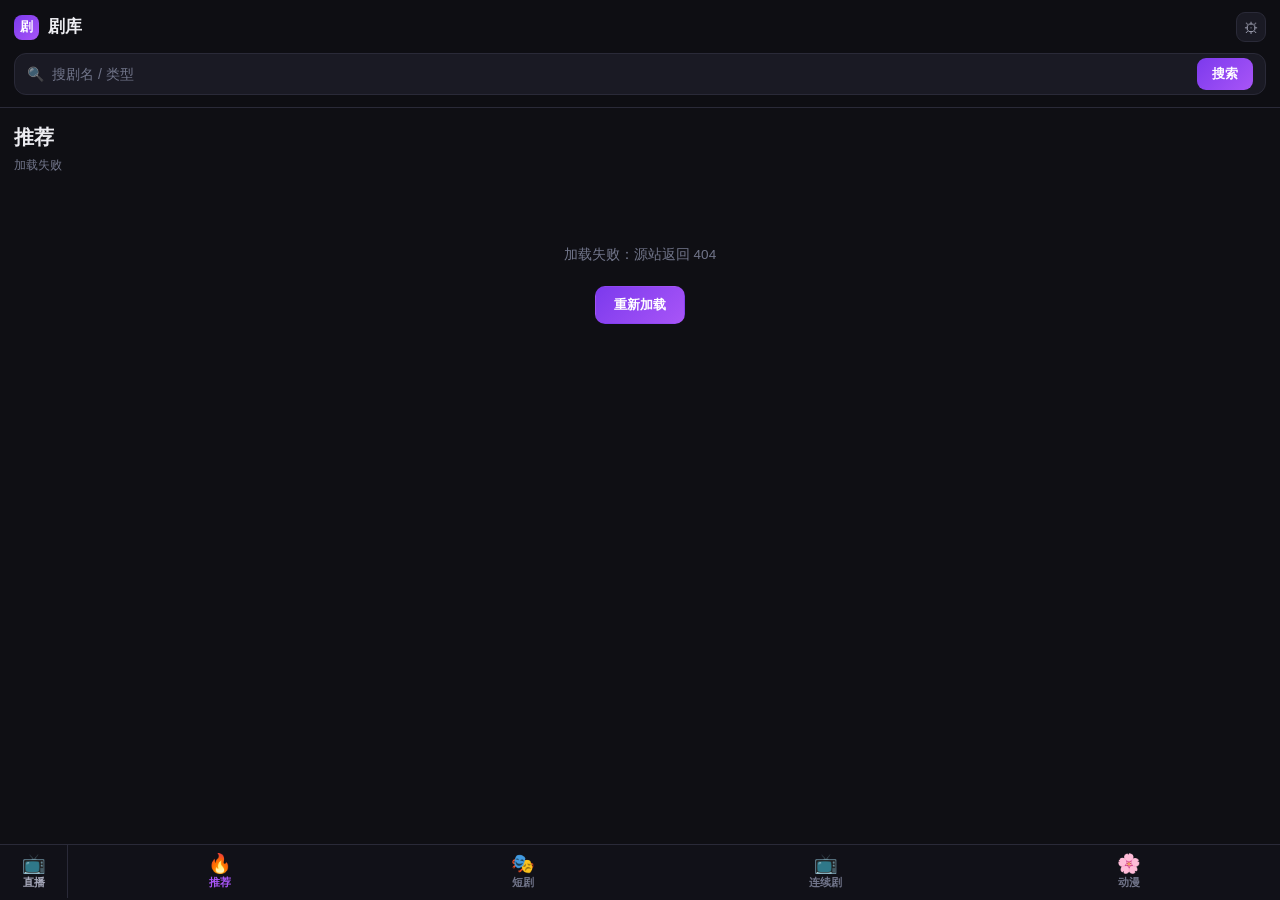
==== commit 7c7d5383: "feat(live): 接入电视直播 —— 48 个央视频道 YangshiTV 那套直播源不是 m3u8，是央视频的官方直播网页。想让它像直播而不像 网页，必须靠注入脚本把页面剪成只剩播放器 —— " ====
--- a/app/src/main/assets/www/index.html
+++ b/app/src/main/assets/www/index.html
@@ -14,7 +14,10 @@
 <body>
 
 <header class="m-top">
-  <div class="m-brand"><span class="m-logo">剧</span>剧库</div>
+  <div class="m-brand">
+    <span class="m-logo">剧</span>剧库
+    <button class="m-gear" id="jkSettingsBtn" type="button" aria-label="播放设置">⚙</button>
+  </div>
   <form class="jk-search" id="jkSearchForm">
     <span>🔍</span>
     <input id="jkKw" type="search" placeholder="搜剧名 / 类型" autocomplete="off">
@@ -39,8 +42,10 @@
 </main>
 
 <nav class="m-tabbar">
+  <button class="jk-nav m-live" id="jkLiveBtn" type="button">
+    <span class="ico">📺</span>直播
+  </button>
   <div class="m-tabs" id="jkNav"></div>
-  <button class="jk-nav m-tab" id="jkSettingsBtn"><span class="ico">⚙️</span>设置</button>
 </nav>
 
 <script src="js/jk-core.js"></script>
@@ -56,11 +61,20 @@
   var sec = document.getElementById('mContinue');
   var box = document.getElementById('jkContinue');
   if (sec && box && window.MutationObserver) {
-    var sync = function () {
-      sec.hidden = !box.querySelector('.jk-cc');
-    };
+    var sync = function () { sec.hidden = !box.querySelector('.jk-cc'); };
     new MutationObserver(sync).observe(box, { childList: true });
     sync();
+  }
+
+  // 直播是原生 Activity（横屏 + 频道列表），网页这边只负责把桥叫起来
+  var live = document.getElementById('jkLiveBtn');
+  if (live) {
+    live.addEventListener('click', function () {
+      if (window.JKShell && JKShell.openLive) {
+        try { JKShell.openLive(); return; } catch (e) {}
+      }
+      if (window.JK && JK.toast) JK.toast('电视直播需要装成 APK 才能用');
+    });
   }
 })();
 </script>
--- a/app/src/main/assets/www/css/mobile.css
+++ b/app/src/main/assets/www/css/mobile.css
@@ -49,6 +49,16 @@
   margin-bottom: 11px;
 }
 
+/* 设置按钮：原来是底部 tab 的一项，现在挂在品牌行最右 */
+.m-brand .m-gear {
+  margin-left: auto; flex: 0 0 30px; width: 30px; height: 30px;
+  border-radius: 9px; border: 1px solid var(--border);
+  background: var(--card); color: var(--text-2);
+  font-size: 15px; line-height: 1; padding: 0;
+  display: grid; place-items: center;
+}
+.m-brand .m-gear:active { background: #23232F; color: var(--text); }
+
 .m-logo {
   width: 25px; height: 25px; border-radius: 8px;
   background: linear-gradient(135deg, #7C3AED, #A855F7);
@@ -179,7 +189,14 @@
 .m-tabbar .jk-nav .ico { font-size: 19px; width: auto; line-height: 1; }
 .m-tabbar .jk-nav .cnt { display: none; }
 .m-tabbar .jk-nav.on { color: var(--primary-2); }
-.m-tabbar .jk-nav.m-set { flex: 0 0 62px; border-left: 1px solid var(--border); }
+
+/* 直播走的是原生 Activity（横屏 + 频道列表），
+   跟网页内的 tab 切换不是一回事，所以单独框一块、加条分隔线。 */
+.m-tabbar .jk-nav.m-live {
+  flex: 0 0 68px; border-right: 1px solid var(--border);
+  color: var(--text-2);
+}
+.m-tabbar .jk-nav.m-live:active { background: rgba(124, 58, 237, .14) !important; }
 
 /* ============================================================
    播放页
